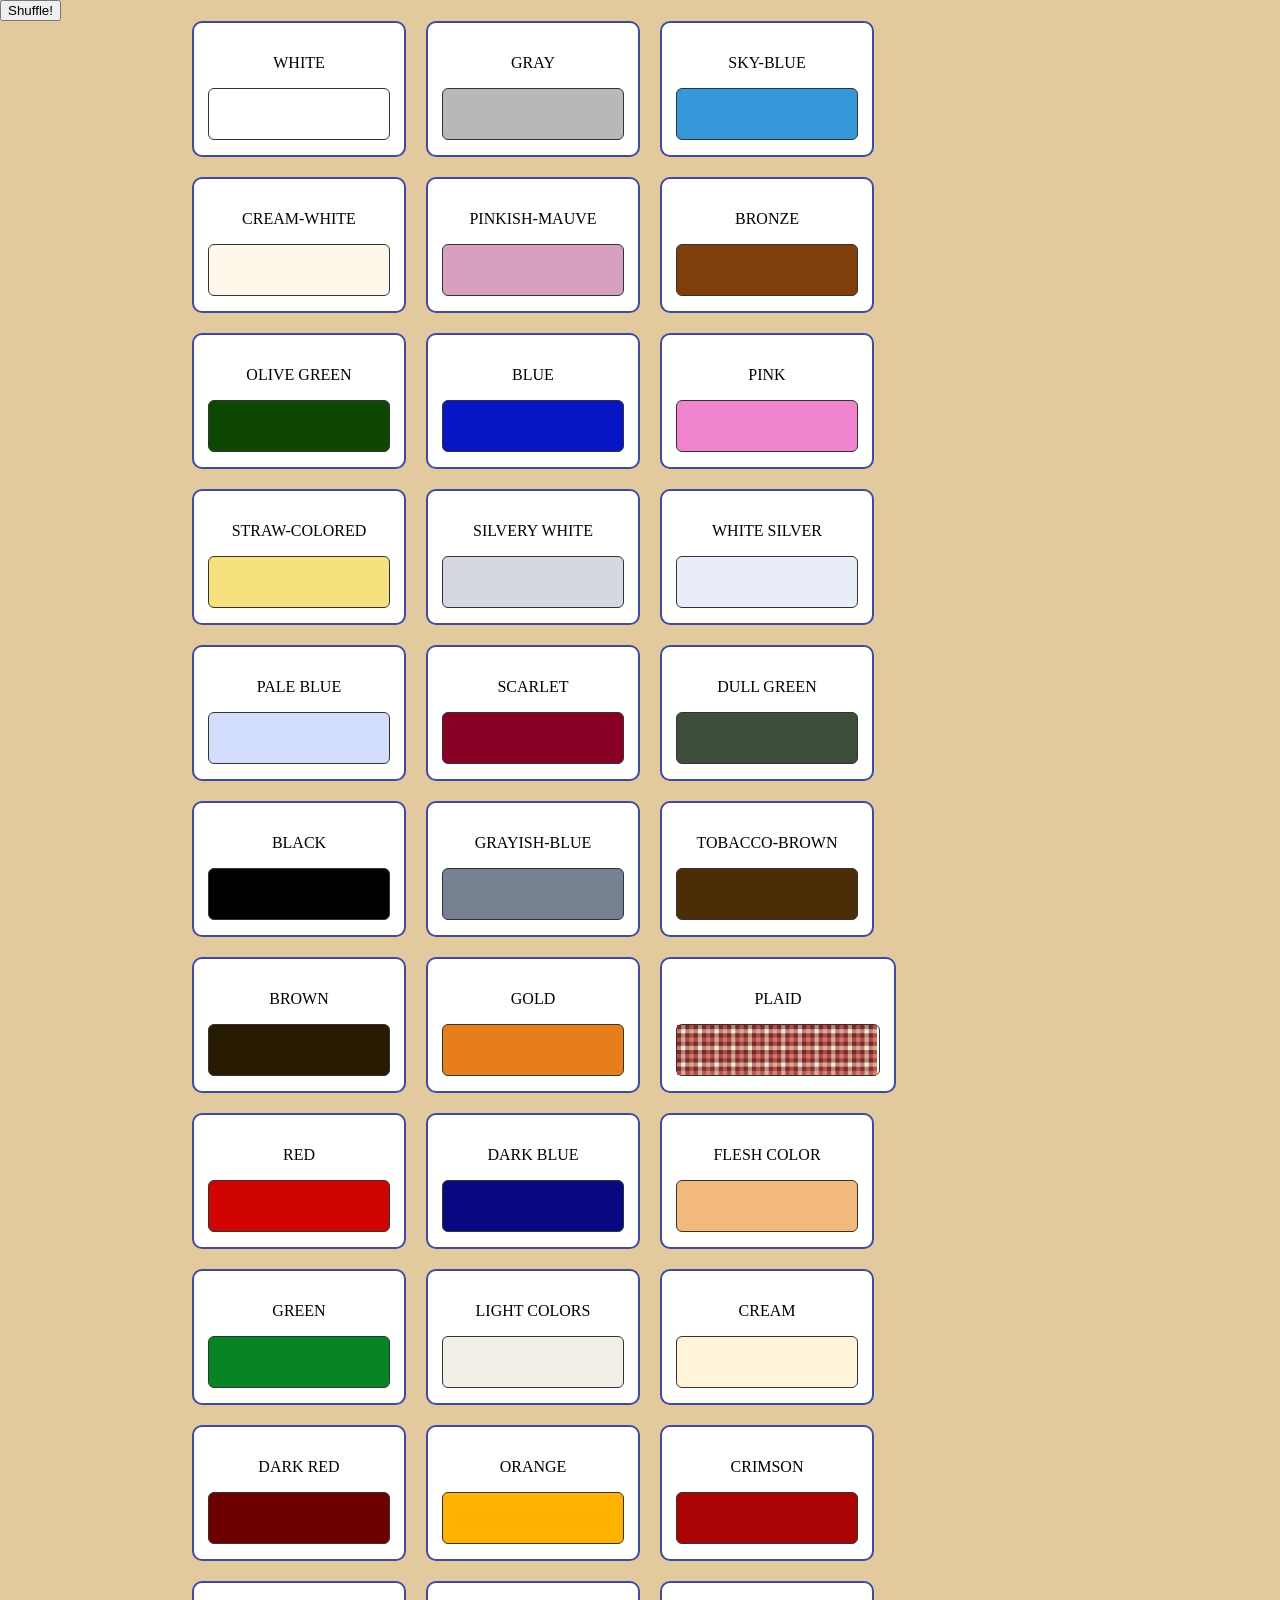
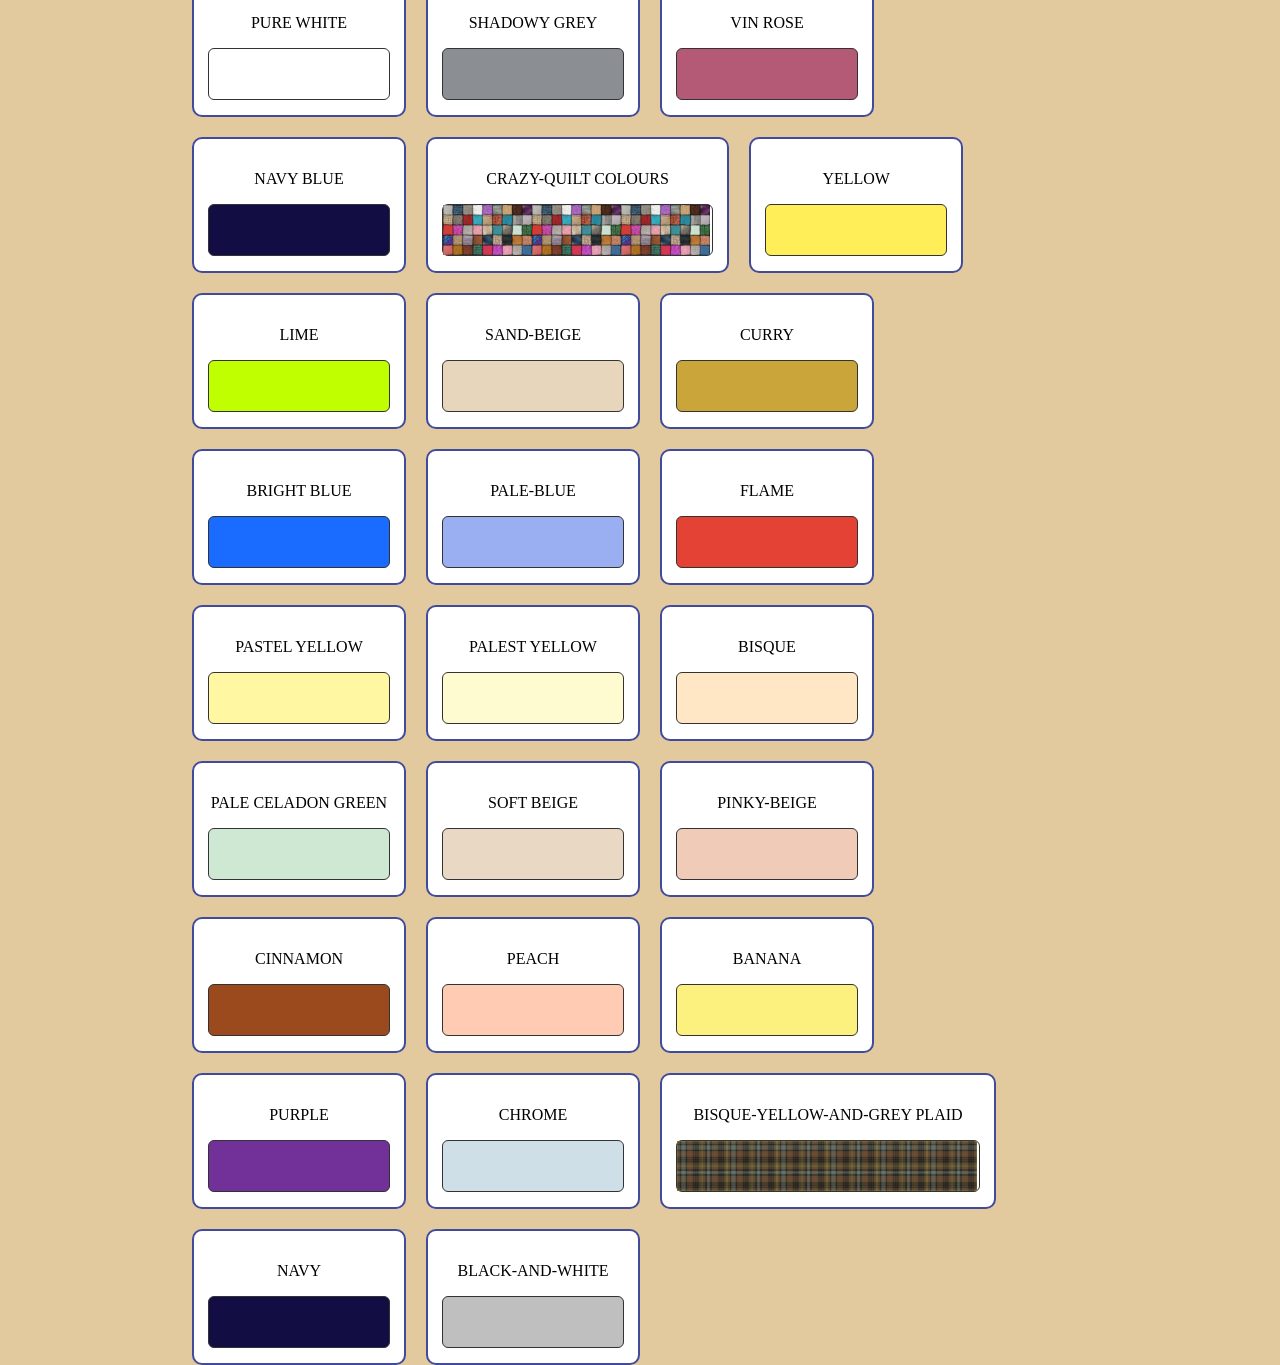
==== docs/index.html @ 0bc4eea5 "swatch play" ====
<!DOCTYPE html>
<html>
   <head>
      <title>Swatch Gallery</title>
      <link rel="stylesheet" type="text/css" href="style.css" />
   </head>
   <body>
      <button onclick="shuffle()">Shuffle!</button>
      <script type="text/javascript" src="shuffly.js"></script>

      <br/>
      <div class="colorGrid">
         <div class="swatch">
            <p>WHITE</p>
            <div class="sampleColor" style="background-color: white;"></div>
         </div>
         <div class="swatch">
            <p>GRAY</p>
            <div class="sampleColor" style="background-color: #b8b8b8;"></div>
         </div>
         <div class="swatch">
            <p>SKY-BLUE</p>
            <div class="sampleColor" style="background-color:#3698d9 ;"></div>
         </div>
         <div class="swatch">
            <p>CREAM-WHITE</p>
            <div class="sampleColor" style="background-color:  #fdf8e9
               ;"></div>
         </div>
         <div class="swatch">
            <p>PINKISH-MAUVE</p>
            <div class="sampleColor" style="background-color: #d8a0c0;"></div>
         </div>
         <div class="swatch">
            <p>BRONZE</p>
            <div class="sampleColor" style="background-color: #803e0b;"></div>
         </div>
         <div class="swatch">
            <p>OLIVE GREEN</p>
            <div class="sampleColor" style="background-color:  #0d4701;"></div>
         </div>
         <div class="swatch">
            <p>BLUE</p>
            <div class="sampleColor" style="background-color: #0616c4;"></div>
         </div>
         <div class="swatch">
            <p>PINK</p>
            <div class="sampleColor" style="background-color: #f084ce;"></div>
         </div>
         <div class="swatch">
            <p>STRAW-COLORED</p>
            <div class="sampleColor" style="background-color: #f5e17d;"></div>
         </div>
         <div class="swatch">
            <p>SILVERY WHITE</p>
            <div class="sampleColor" style="background-color:  #d5d8e0;"></div>
         </div>
         <div class="swatch">
            <p>WHITE SILVER</p>
            <div class="sampleColor" style="background-color: #e9edf7;"></div>
         </div>
         <div class="swatch">
            <p>PALE BLUE</p>
            <div class="sampleColor" style="background-color:#d2defc;"></div>
         </div>
         <div class="swatch">
            <p>SCARLET</p>
            <div class="sampleColor" style="background-color: #8a0025;"></div>
         </div>
         <div class="swatch">
            <p>DULL GREEN</p>
            <div class="sampleColor" style="background-color: #3f4d3b;"></div>
         </div>
         <div class="swatch">
            <p>BLACK</p>
            <div class="sampleColor" style="background-color: black;"></div>
         </div>
         <div class="swatch">
            <p>GRAYISH-BLUE</p>
            <div class="sampleColor" style="background-color:  #768291
               ;"></div>
         </div>
         <div class="swatch">
            <p>TOBACCO-BROWN</p>
            <div class="sampleColor" style="background-color:  #4b2e07;"></div>
         </div>
         <div class="swatch">
            <p>BROWN</p>
            <div class="sampleColor" style="background-color: #291b02;"></div>
         </div>
         <div class="swatch">
            <p>GOLD</p>
            <div class="sampleColor" style="background-color: #e67f19;"></div>
         </div>
         <div class="swatch">
            <p>PLAID</p>
            <div class="sampleColor"><img class="pattern" src="images/plaid.jpg" alt="plaid pattern"/><img class="pattern" src="images/plaid.jpg" alt="plaid pattern"/><img class="pattern" src="images/plaid.jpg" alt="plaid pattern"/><img class="pattern" src="images/plaid.jpg" alt="plaid pattern"/></div>
         </div>
         <div class="swatch">
            <p>RED</p>
            <div class="sampleColor" style="background-color: #d10404;"></div>
         </div>
         <div class="swatch">
            <p>DARK BLUE</p>
            <div class="sampleColor" style="background-color:#080880;"></div>
         </div>
         <div class="swatch">
            <p>FLESH COLOR</p>
            <div class="sampleColor" style="background-color: #f2b97c;"></div>
         </div>
         <div class="swatch">
            <p>GREEN</p>
            <div class="sampleColor" style="background-color: #078524;"></div>
         </div>
         <div class="swatch">
            <p>LIGHT COLORS</p>
            <div class="sampleColor" style="background-color: #f2efe7
               ;"></div>
         </div>
         <div class="swatch">
            <p>CREAM</p>
            <div class="sampleColor" style="background-color:  #fff4d9;"></div>
         </div>
         <div class="swatch">
            <p>DARK RED</p>
            <div class="sampleColor" style="background-color:  #6e0000;"></div>
         </div>
         <div class="swatch">
            <p>ORANGE</p>
            <div class="sampleColor" style="background-color: #ffb300;"></div>
         </div>
         <div class="swatch">
            <p>CRIMSON</p>
            <div class="sampleColor" style="background-color:  #ab0303;"></div>
         </div>
         <div class="swatch">
            <p>PURE WHITE</p>
            <div class="sampleColor" style="background-color:white;"></div>
         </div>
         <div class="swatch">
            <p>SHADOWY GREY</p>
            <div class="sampleColor" style="background-color: #8b8f94;"></div>
         </div>
         <div class="swatch">
            <p>VIN ROSE</p>
            <div class="sampleColor" style="background-color:  #b55a76;"></div>
         </div>
         <div class="swatch">
            <p>NAVY BLUE</p>
            <div class="sampleColor" style="background-color:  #120d42;"></div>
         </div>
         <div class="swatch">
            <p>CRAZY-QUILT COLOURS</p>
            <div class="sampleColor"><img class="pattern" src="images/crazyquilt.jpg" alt="an image of a quilt"/><img class="pattern" src="images/crazyquilt.jpg" alt="an image of a quilt"/><img class="pattern" src="images/crazyquilt.jpg" alt="an image of a quilt"/></div>
         </div>
         <div class="swatch">
            <p>YELLOW</p>
            <div class="sampleColor" style="background-color:  #ffee57;"></div>
         </div>
         <div class="swatch">
            <p>LIME</p>
            <div class="sampleColor" style="background-color:  #bfff00;"></div>
         </div>
         <div class="swatch">
            <p>SAND-BEIGE</p>
            <div class="sampleColor" style="background-color:  #e8d6bc;"></div>
         </div>
         <div class="swatch">
            <p>CURRY</p>
            <div class="sampleColor" style="background-color: #c9a53a;"></div>
         </div>
         <div class="swatch">
            <p>BRIGHT BLUE</p>
            <div class="sampleColor" style="background-color: #1a6bff;"></div>
         </div>
         <div class="swatch">
            <p>PALE-BLUE</p>
            <div class="sampleColor" style="background-color: #99aff2;"></div>
         </div>
         <div class="swatch">
            <p>FLAME</p>
            <div class="sampleColor" style="background-color: #e34234;"></div>
         </div>
         <div class="swatch">
            <p>PASTEL YELLOW</p>
            <div class="sampleColor" style="background-color: #fff7a1;"></div>
         </div>
         <div class="swatch">
            <p>PALEST YELLOW</p>
            <div class="sampleColor" style="background-color: #fffbd1;"></div>
         </div>
         <div class="swatch">
            <p>BISQUE</p>
            <div class="sampleColor" style="background-color: #ffe6c4;"></div>
         </div>
         <div class="swatch">
            <p>PALE CELADON GREEN</p>
            <div class="sampleColor" style="background-color: #cfe8d4;"></div>
         </div>
         <div class="swatch">
            <p>SOFT BEIGE</p>
            <div class="sampleColor" style="background-color:  #e9d9c4;"></div>
         </div>
         <div class="swatch">
            <p>PINKY-BEIGE</p>
            <div class="sampleColor" style="background-color: #f0cbb7;"></div>
         </div>
         <div class="swatch">
            <p>CINNAMON</p>
            <div class="sampleColor" style="background-color: #9b4a1e;"></div>
         </div>
         <div class="swatch">
            <p>PEACH</p>
            <div class="sampleColor" style="background-color: #ffccb3;"></div>
         </div>
         <div class="swatch">
            <p>BANANA</p>
            <div class="sampleColor" style="background-color: #fcf07e;"></div>
         </div>
         <div class="swatch">
            <p>PURPLE</p>
            <div class="sampleColor" style="background-color: #713199;"></div>
         </div>
         <div class="swatch">
            <p>CHROME</p>
            <div class="sampleColor" style="background-color: #cfdfe8;"></div>
         </div>
        
         <div class="swatch">
            <p>BISQUE-YELLOW-AND-GREY PLAID</p>
            <div class="sampleColor"><img class="pattern" src="images/yellowplaid.jpg" alt="a yellow plaid pattern"/><img class="pattern" src="images/yellowplaid.jpg" alt="a yellow plaid pattern"/><img class="pattern" src="images/yellowplaid.jpg" alt="a yellow plaid pattern"/><img class="pattern" src="images/yellowplaid.jpg" alt="a yellow plaid pattern"/><img class="pattern" src="images/yellowplaid.jpg" alt="a yellow plaid pattern"/><img class="pattern" src="images/yellowplaid.jpg" alt="a yellow plaid pattern"/></div>
         </div>
         
         <div class="swatch">
            <p>NAVY</p>
            <div class="sampleColor" style="background-color: #120d42;"></div>
         </div>
         <div class="swatch">
            <p>BLACK-AND-WHITE</p>
            <div class="sampleColor" style="background-color: #bfbfbf;"></div>
         </div>
      </div>
   </body>
</html>
---- docs/style.css ----
@font-face {
    font-family: vogueDupe;
    src: url(fonts/DubielPlain.ttf);
}

body {
    margin: 0;
    padding: 0;
    background: #E2C99E;
    font-family: Georgia, serif;
    perspective: 1000px;
}

h1 {
    text-align: center;
    font-family: vogueDupe;
    font-weight: normal;
    font-size: 3em;
    color: #414B9E;
}

#vogue-title {
    font-size: 80px;
    font-weight: bold;
    color: #414B9E;
    text-align: center;
    margin-top: 20px;
    text-shadow: 
    2px 2px 0 #E2C99E, 
4px 4px 0 white, 
6px 6px 0 #AA74A0;
    animation: spin 5s linear infinite;
    transform-style: preserve-3d;
    transform-origin: center;
    display: block;
}

@keyframes spin {
    from { transform: rotateY(0deg); }
    to { transform: rotateY(360deg); }
}

.typewriter {
    width: 28ch;
    margin: 5px auto 0 auto;
    text-align: center;
    overflow: hidden;
    white-space: nowrap;
    border-right: 3px solid #852736;
    font-size: 1.8rem;
    font-family: sans-serif;
    color: #852736;
    animation: typing 3s steps(28) forwards, blink .6s step-end infinite alternate;
}

@keyframes typing {
    from { width: 0; }
    to { width: 28ch; }
}

@keyframes blink {
    50% { border-color: transparent; }
}

.decor-divider {
    width: 100%;
    height: 180px;
    background-image: url("images/animation.gif");
    background-repeat: repeat-x;
    background-size: contain;
    margin-bottom: 30px;
}

#navBar {
    background-color: #414B9E;
    padding: 15px 25px;
    border-radius: 50px;
    width: 90%;
    max-width: 900px;
    margin: 20px auto 40px auto;
    display: flex;
    justify-content: center;
    gap: 30px;
}

#navBar a {
    color: #E2C99E;
    text-decoration: none;
    font-size: 18px;
    padding: 10px 20px;
    border-radius: 25px;
    transition: 0.3s;
}

#navBar a:hover {
    background-color: #AA74A0;
    transform: translateY(-2px);
}

.sectionBox {
    background-color: #9792CB;
    width: 85%;
    margin: 40px auto;
    padding: 30px;
    border-radius: 20px;
    box-shadow: 0px 6px 20px rgba(0, 0, 0, 0.15);
    color: white;
}

.sectionBox.alt {
    background-color: #AA74A0;
}

.flex-row {
    display: flex;
    flex-wrap: wrap;
    align-items: center;
    gap: 40px;
}

.flex-text,
.flex-img {
    flex: 1;
    min-width: 320px;
}

.flex-img {
    display: flex;
    justify-content: center;
}
.flex-img img {
    max-width: 320px;
    width: 100%;
    height: auto;
    object-fit: contain;
    border-radius: 15px;
    box-shadow: 0px 4px 12px rgba(0, 0, 0, 0.2);
    border: 8px solid #E2C99E;
}

.year-nav {
    background-color: #414B9E;
    color: #E2C99E;
    padding: 10px;
    text-align: center;
    font-weight: bold;
    border-radius: 20px;
    width: 80%;
    margin: 20px auto;
}

.readerBox {
    border: 6px solid #E2C99E;
    padding: 25px;
    background: white;
    width: 80%;
    margin: 40px auto;
    border-radius: 12px;
}

.colorGrid {
    display: flex;
    flex-wrap: wrap;
    gap: 20px;
    width: 70%;
    margin: 0 auto;
}

.swatch {
    display: flex;
    flex-direction: column;
    align-items: center;
    background: #FFF;
    padding: 15px;
    border-radius: 10px;
    min-width: 180px;
    border: 2px solid #414B9E;
    transition: 0.2s;
}

.swatch:hover {
    transform: scale(1.15);
}

.sampleColor {
    width: 100%;
    height: 50px;
    border-radius: 6px;
    border: 1px solid #333;
}

.pattern {
    height:50px;
    width:auto;
}

.soft-gradient {
    background: linear-gradient(to bottom, 
#E2C99E 0%, 
#C8B4DE 40%, 
#AA74A0 100%
);
    min-height: 100vh;
    padding-top: 20px;
}

.imgExpand {
    display: flex;
    flex-flow: row wrap;
    justify-content: space-evenly;
    align-items: center;
    background-color: #f5e7ce;
    width: 85%;
    margin: 20px auto;
    padding: 1%;
    border-radius: 12px;
    border: 6px solid #E2C99E;
}

.imgExpand img {
    height: 300px;
    width: auto;
    padding: 15px;
    background: #ffffff;
    transition: 0.4s;
    border-radius: 12px;
    border: 4px solid #AA74A0;
}

.imgExpand img:hover {
    transform: scale(1.8);
}

.subnav {
    background-color: #414B9E;
    padding: 12px 20px;
    border-radius: 50px;
    width: 70%;
    margin: 20px auto;
    display: flex;
    justify-content: center;
    flex-wrap: wrap;
    gap: 15px;
}

.subnav a {
    color: #E2C99E;
    text-decoration: none;
    font-size: 1em;
    border-radius: 25px;
    padding: 8px 14px;
    transition: 0.3s;
}

.subnav a:hover {
    background-color: #AA74A0;
    transform: translateY(-1px);
}

.entry {
    background: white;
    border-radius: 12px;
    padding: 25px;
    width: 80%;
    margin: 40px auto;
    border: 6px solid #E2C99E;
    color: #852736;
    line-height: 1.6;
    font-size: 1.1rem;
}

.articleImg {
    font-style: italic;
    color: #AA74A0;
}
.mlcontain {
    margin-left: 42%;
    display: flex;

}
.mlcontain2 {
    text-align: center;
    padding: 20px;
    color: #852736;
}

.minilogo {
    height: 30px;
    width: auto;
    padding: 0;
    background: none;
    display: flex;
    margin-left: 5px;
    margin-top: 5px;
}

.title-container {
    width: 100%;
    display: flex;
    justify-content: center;
}

code {
    color: #414B9E;
}
.about-row {
    text-align: center;
}

.about-grid {
    display: flex;
    flex-wrap: wrap;
    justify-content: center;
    gap: 30px;
    margin-top: 20px;
}

.about-card {
    background-color: #E2C99E;
    width: 280px;
    padding: 18px;
    border-radius: 15px;
    box-shadow: 0px 6px 18px rgba(0, 0, 0, 0.18);
    color: #414B9E;
}

.about-img {
    width: 100%;
    height: 220px;
    overflow: hidden;
    border-radius: 12px;
    margin-bottom: 12px;
}

.about-img img {
    width: 100%;
    height: 100%;
    object-fit: cover;
}

.about-text {
    font-size: 1rem;
    line-height: 1.45em;
    color: #414B9E;
}
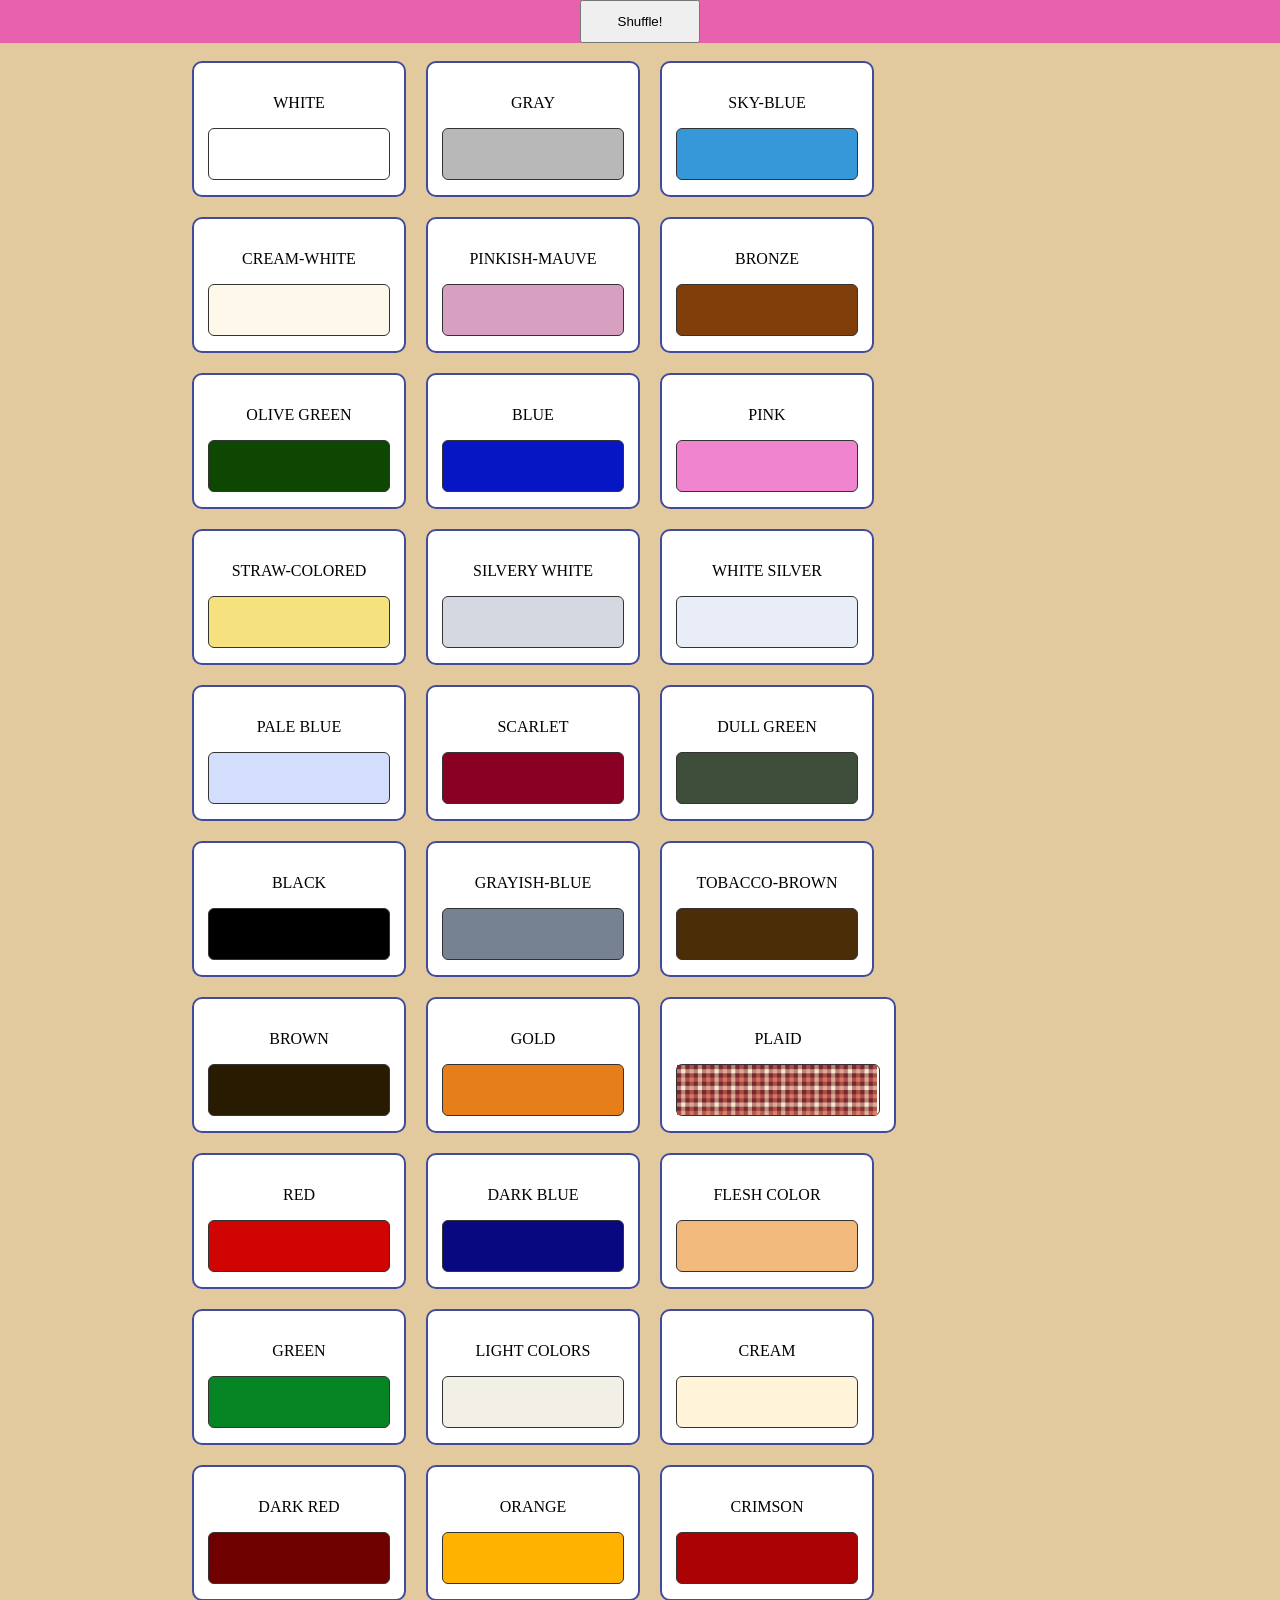
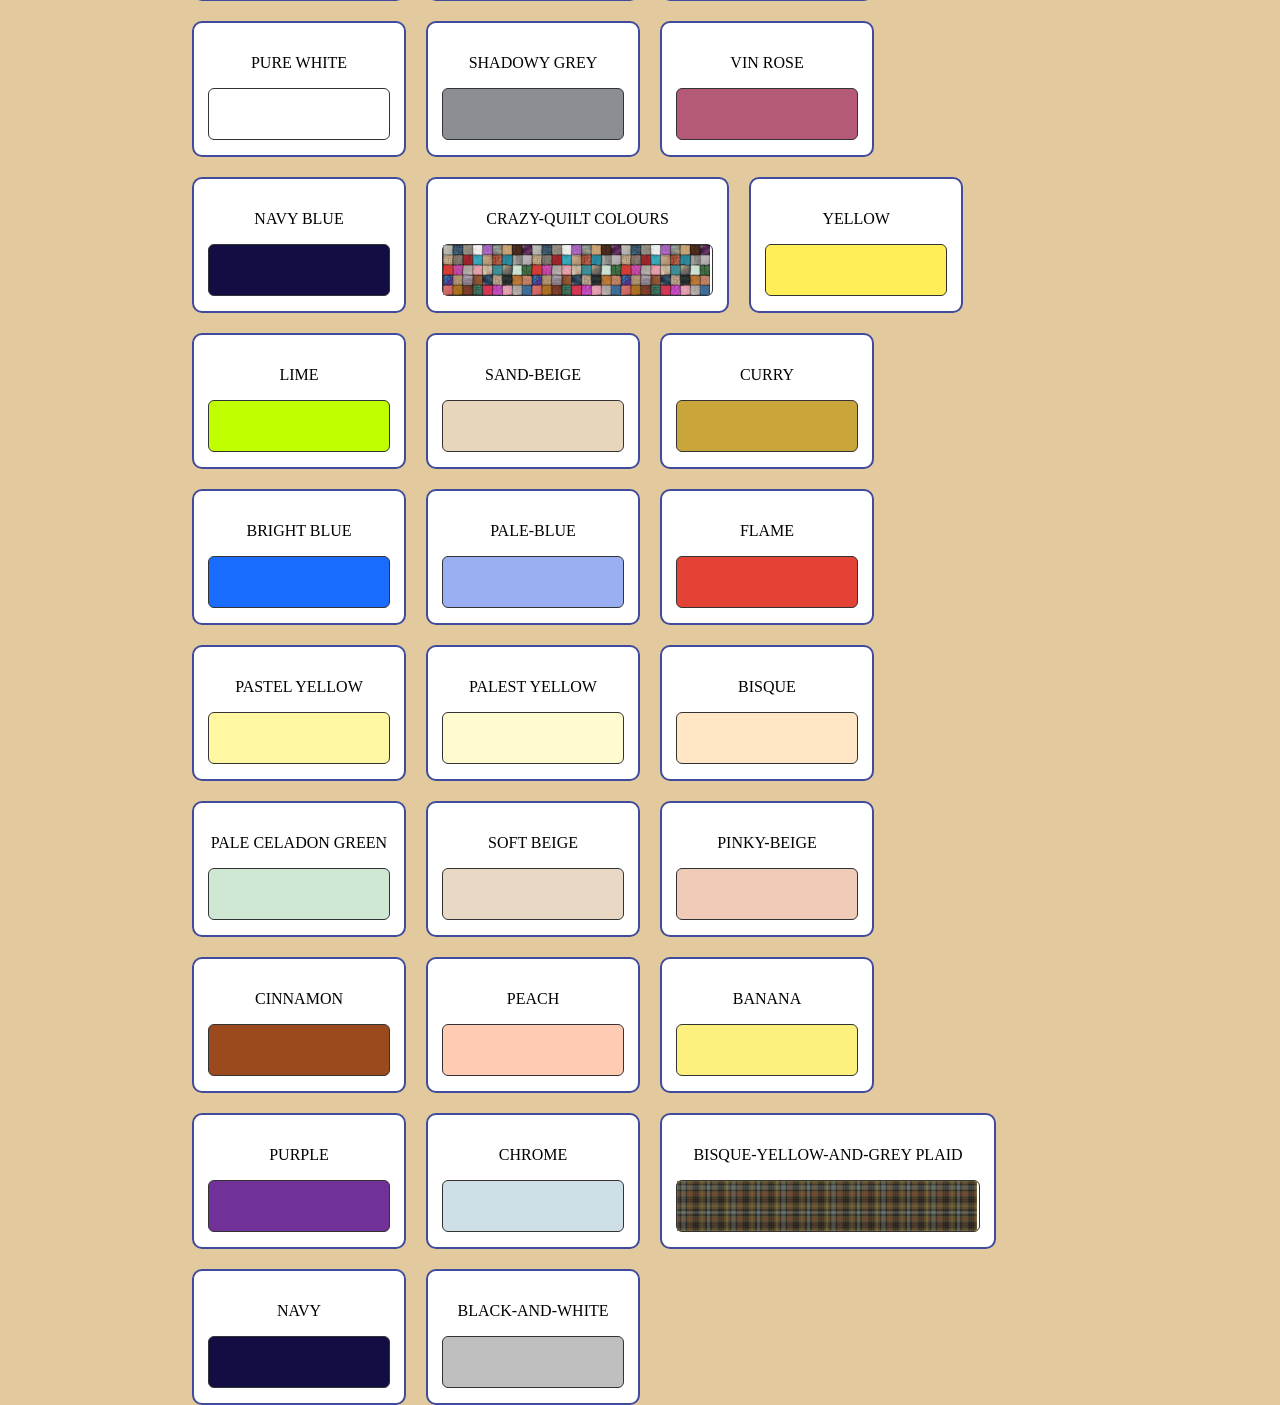
==== commit 60f9508f: "button fix" ====
--- a/docs/index.html
+++ b/docs/index.html
@@ -5,7 +5,7 @@
       <link rel="stylesheet" type="text/css" href="style.css" />
    </head>
    <body>
-      <button onclick="shuffle()">Shuffle!</button>
+      <div class="button-div"><button onclick="shuffle()">Shuffle!</button></div>
       <script type="text/javascript" src="shuffly.js"></script>
 
       <br/>
--- a/docs/style.css
+++ b/docs/style.css
@@ -343,3 +343,18 @@
     line-height: 1.45em;
     color: #414B9E;
 }
+button{
+  padding: 0.75rem 1.5rem;
+  min-width: 120px;
+  display: inline-flex;
+  align-items: center;
+  justify-content: center;
+
+}
+.button-div{
+  display: flex;
+  justify-content: center;
+  align-items: center;
+  background-color: #e861ae;
+
+}
